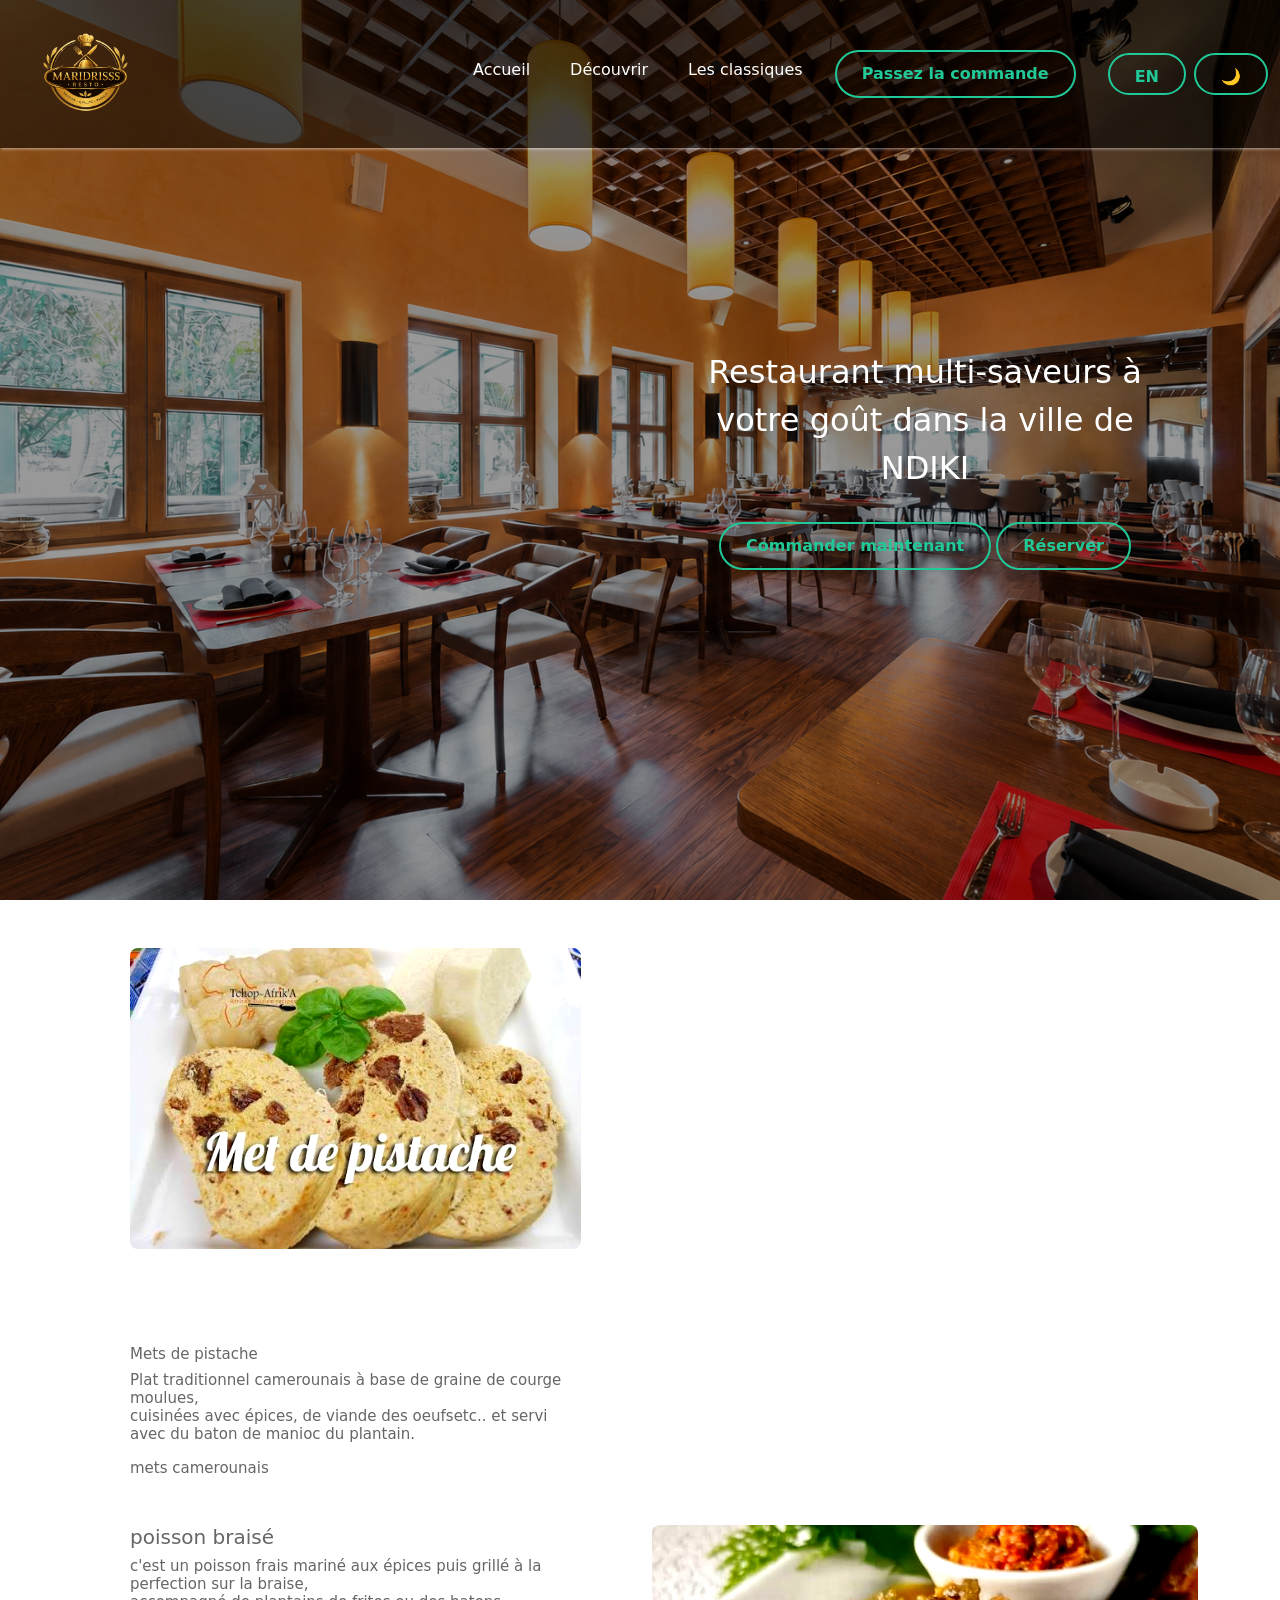
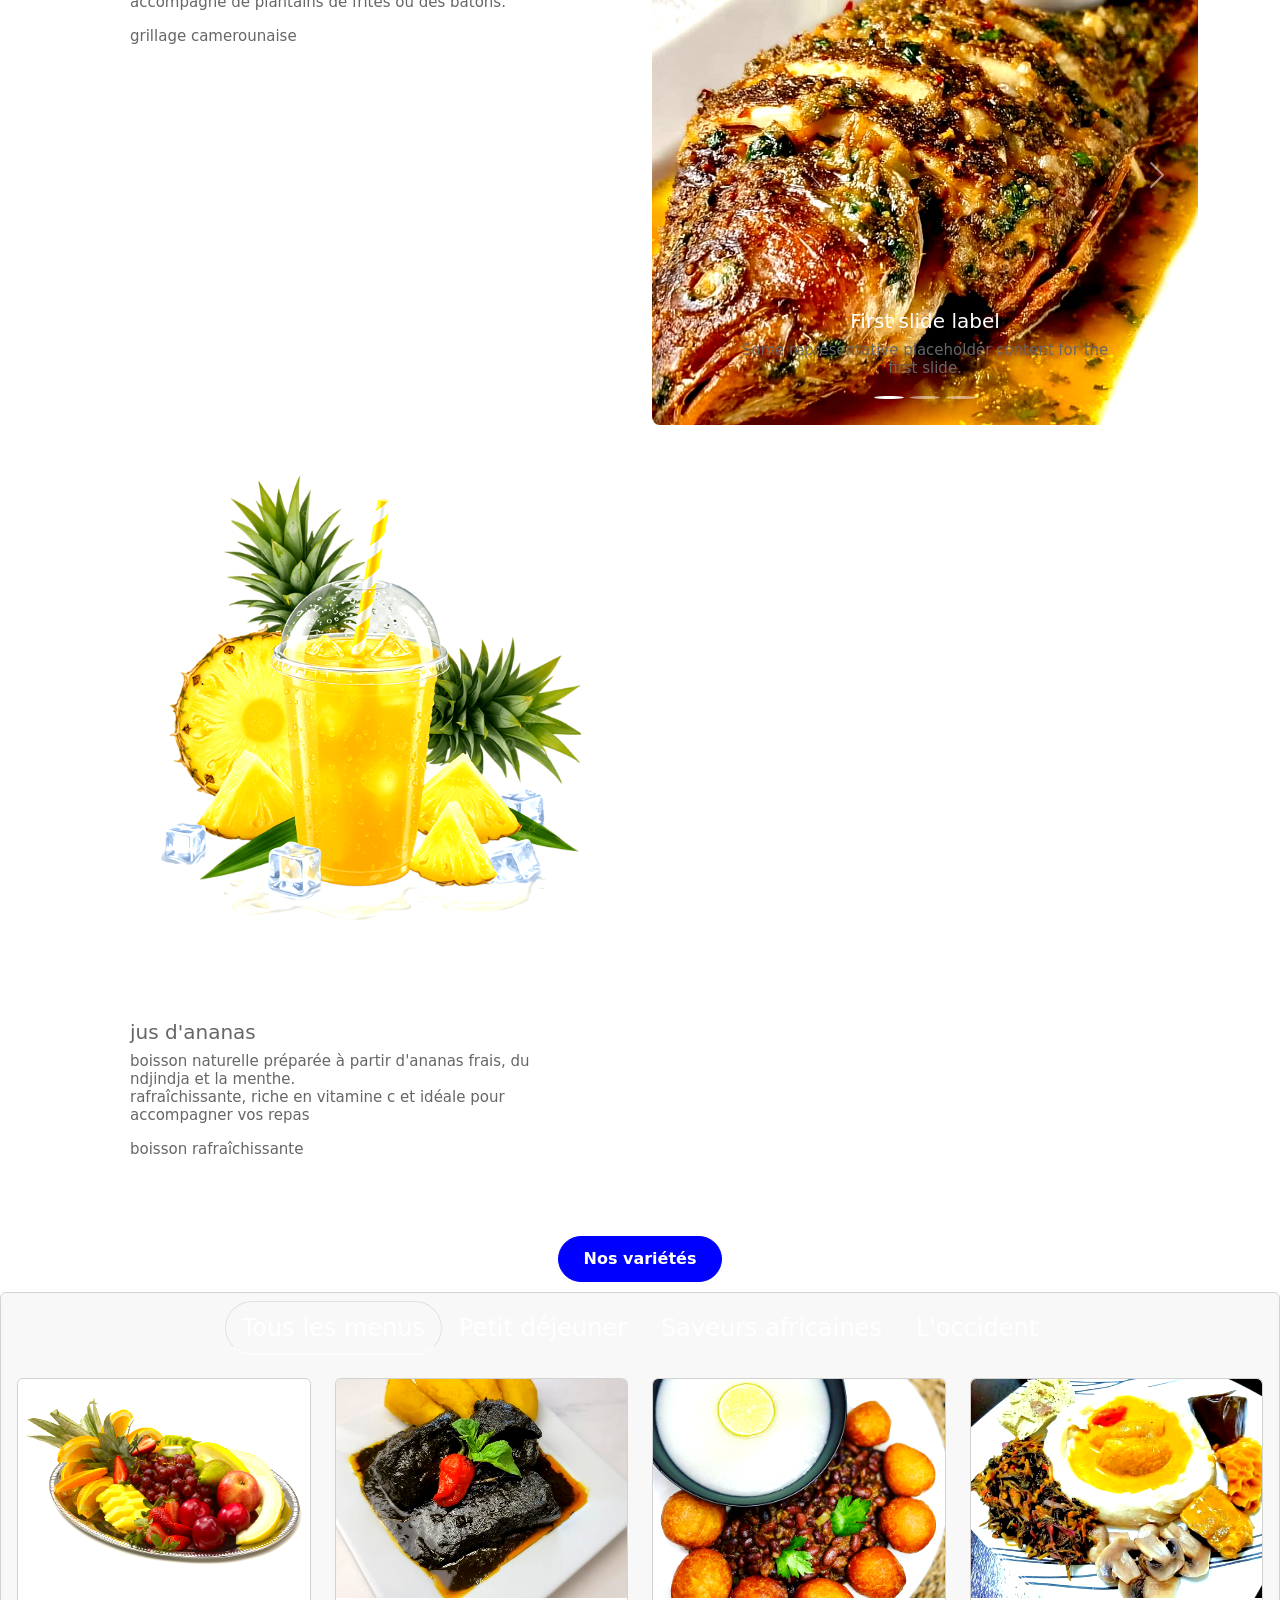
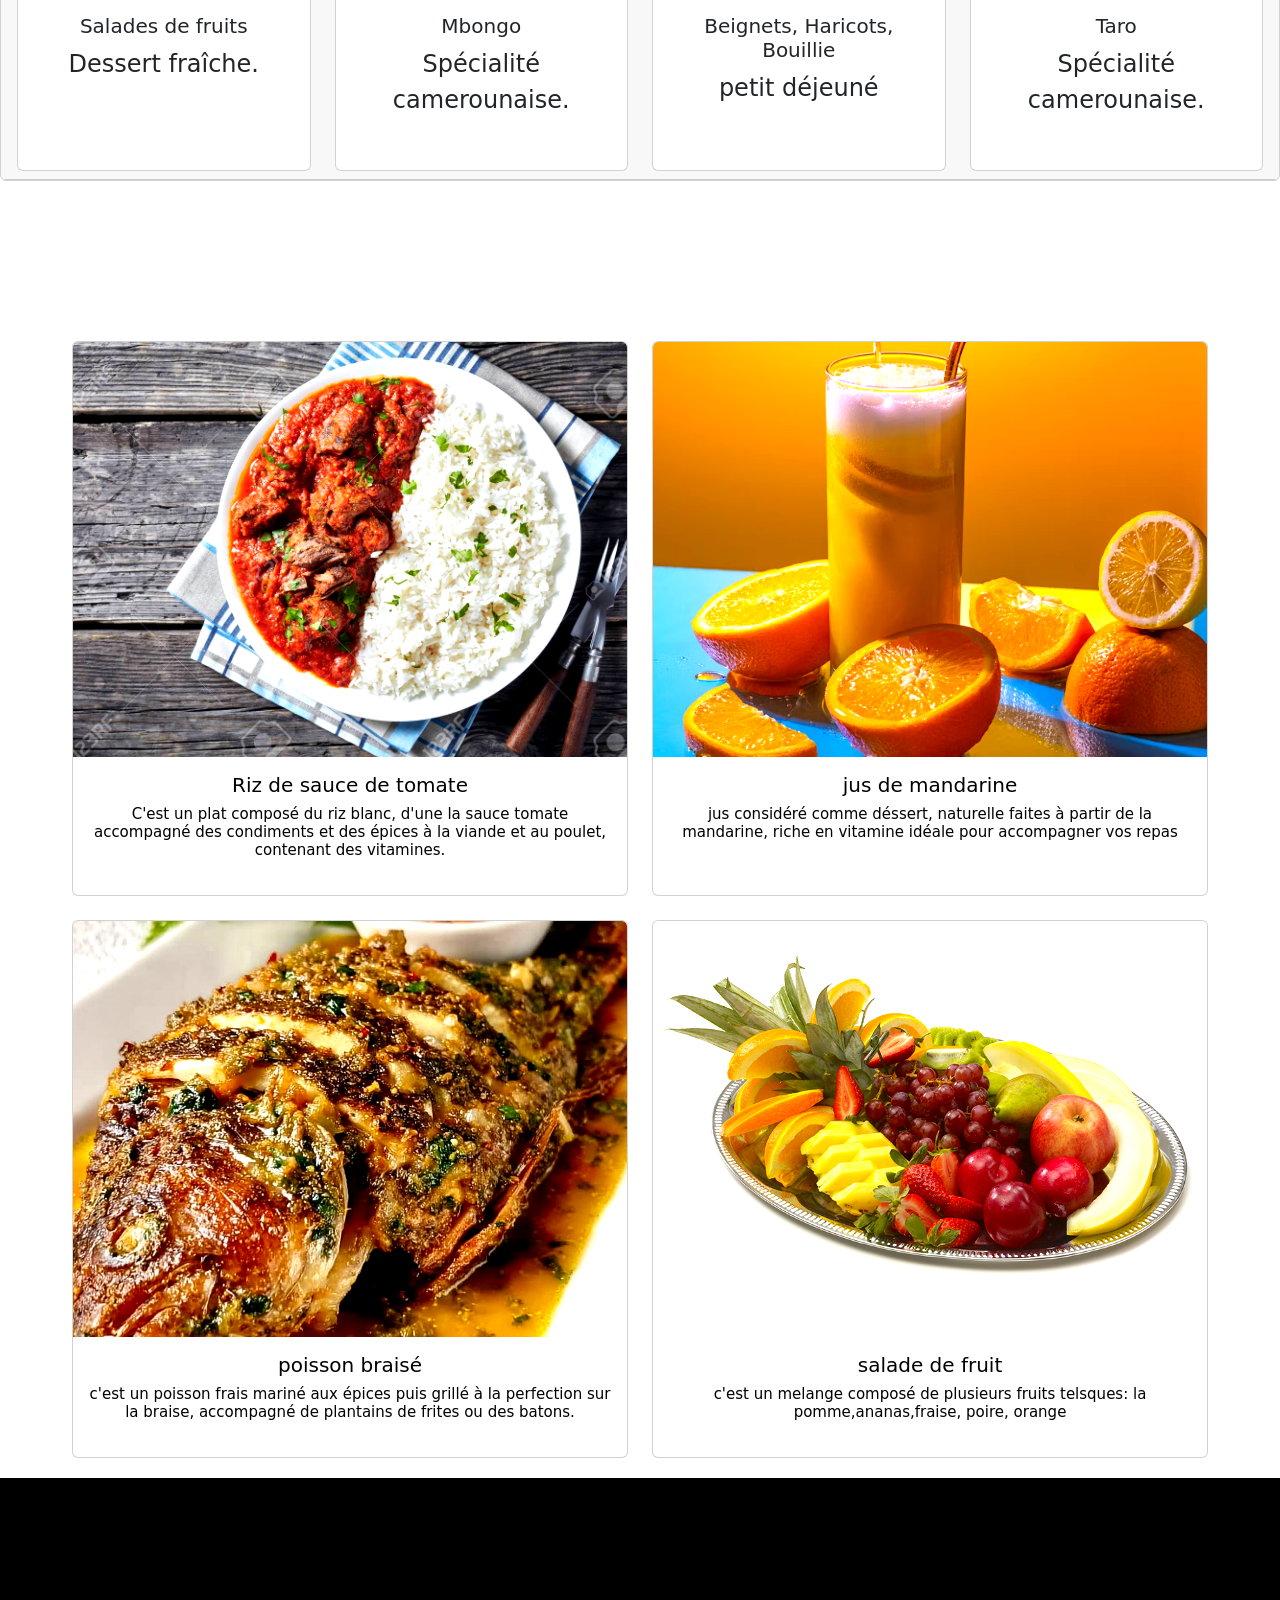
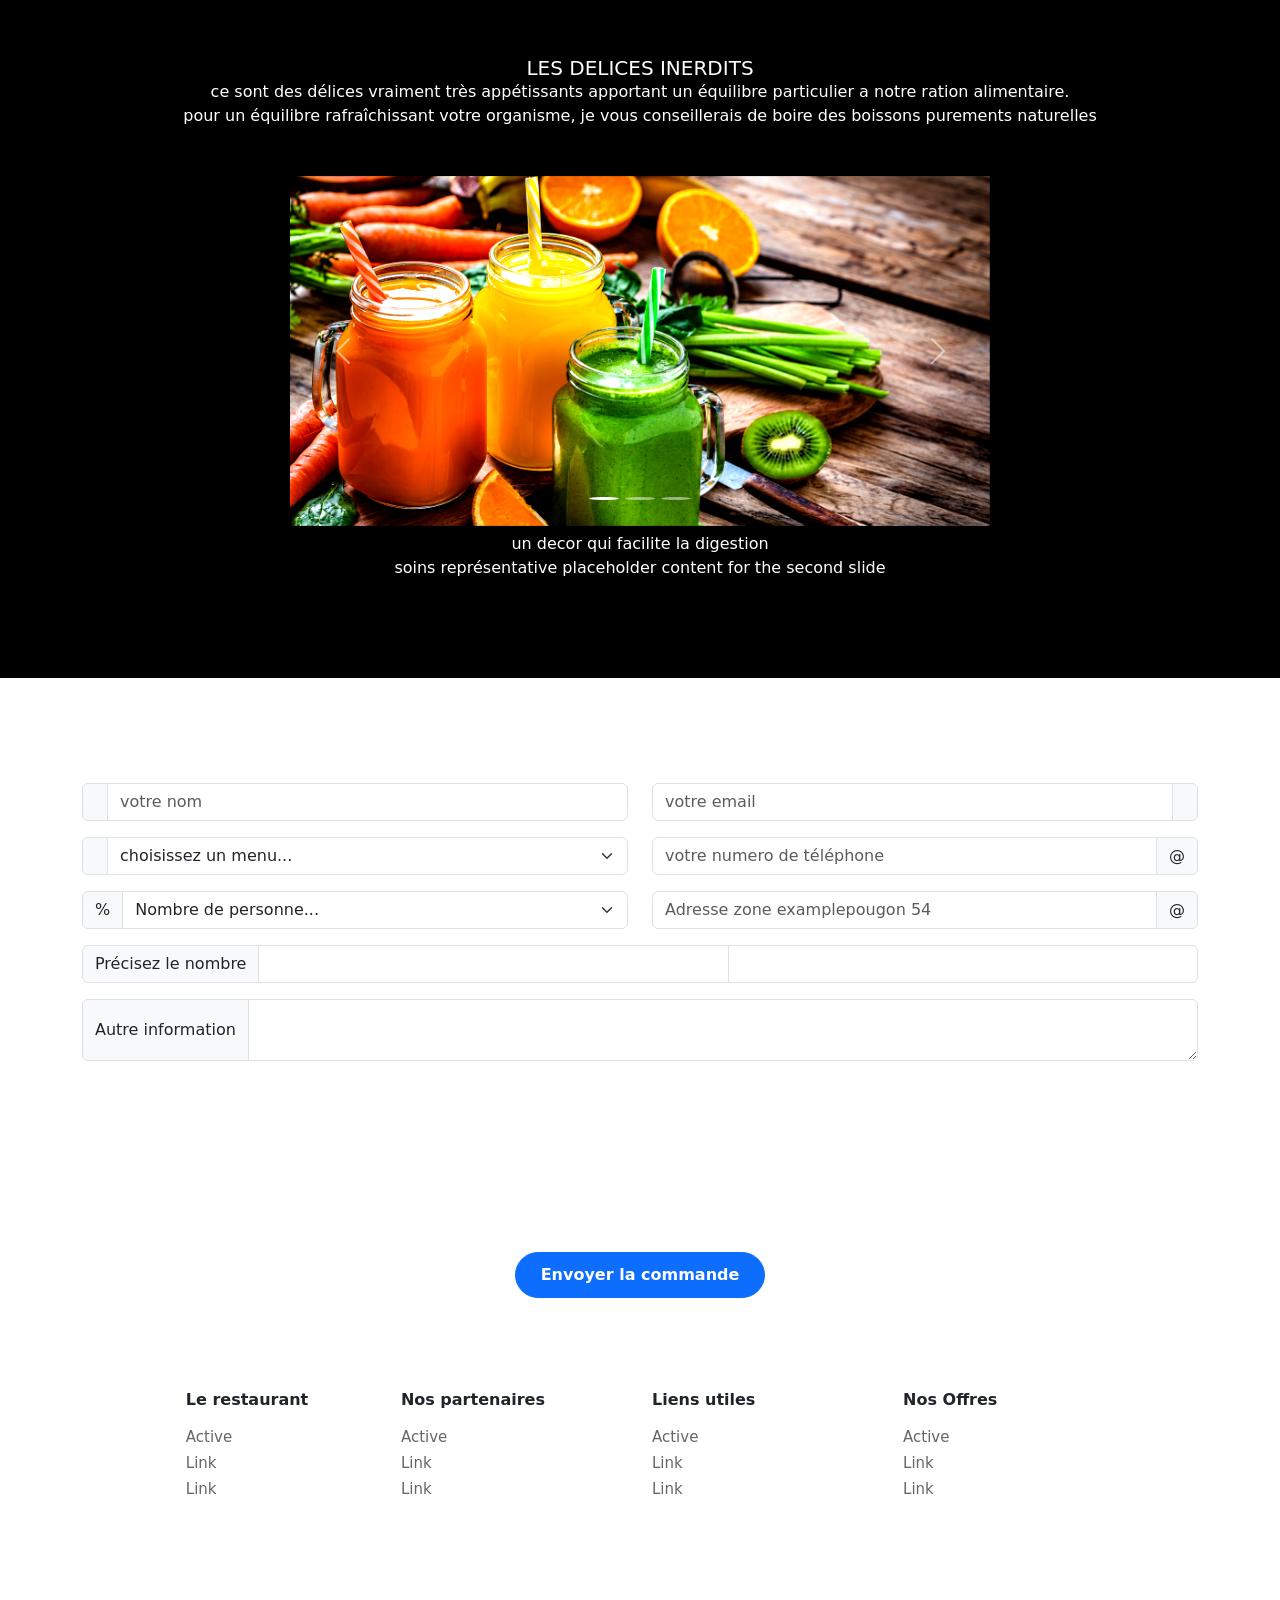
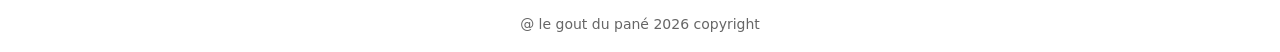
==== index.html @ d4025c49 "Rename rest2.html to index.html" ====
<!DOCTYPE html>
<html lang="en">
 <head>
  <meta charset="utf-8"/>
  <meta content="width=device-width, initial-scale=1.0" name="viewport"/>
  <title>
   restaurant 2
  </title>
  <link crossorigin="anonymous" href="https://cdn.jsdelivr.net/npm/bootstrap@5.3.8/dist/css/bootstrap.min.css" integrity="sha384-sRIl4kxILFvY47J16cr9ZwB07vP4J8+LH7qKQnuqkuIAvNWLzeN8tE5YBujZqJLB" rel="stylesheet"/>
  <script crossorigin="anonymous" integrity="sha384-FKyoEForCGlyvwx9Hj09JcYn3nv7wiPVlz7YYwJrWVcXK/BmnVDxM+D2scQbITxI" src="https://cdn.jsdelivr.net/npm/bootstrap@5.3.8/dist/js/bootstrap.bundle.min.js">
  </script>
  <link href="assets/css/rest3.css" rel="stylesheet"/>
 </head>
 <body>
  <header>
   <nav class="cc-navbar navbar navbar-expand-lg navbar-dark">
    <div class="container-fluid">
     <a class="navbar-brand d-flex align-items-center mx-4 py-3" href="#">
      <img alt="Logo" class="me-2" height="100" src="assets/image/Maridriss (1).png" width="100"/>
     </a>
     <button aria-controls="navbarSupportedContent" aria-expanded="false" aria-label="Toggle navigation" class="navbar-toggler" data-bs-target="#navbarSupportedContent" data-bs-toggle="collapse" type="button">
      <span class="navbar-toggler-icon">
      </span>
     </button>
     <div class="collapse navbar-collapse" id="navbarSupportedContent">
      <ul class="navbar-nav ms-auto mb-2 mb-lg-0">
       <li class="nav-item pe-4">
        <a aria-current="page" class="nav-link " href="#">
         Accueil
        </a>
       </li>
       <li class="nav-item pe-4">
        <a class="nav-link" href="rest4.html">
         Découvrir
        </a>
       </li>
       <li class="nav-item pe-4">
        <a class="nav-link" href="rest5.html">
         Les classiques
        </a>
       </li>
       <li class="nav-item pe-3">
        <a class="btn btn-outline-light btn-oder rounded-5" href="#">
         Passez la commande
        </a>
        <li class="nav-item d-flex align-items-center ms-lg-3">
         <button class="btn btn-theme rounded-pill me-2" id="lang-btn">
          EN
         </button>
         <button class="btn btn-theme rounded-pill" id="theme-btn">
          🌙
         </button>
        </li>
       </li>
      </ul>
     </div>
    </div>
   </nav>
  </header>
  <section class="banner pt-5">
   <div class="container">
    <div class="row">
     <div class="col-6">
     </div>
     <div class="col-md-6">
      <div class="else fs-2">
       Restaurant multi-saveurs à
       <br/>
       votre goût dans la ville de
       <br/>
       NDIKI
      </div>
      <div class="explorer">
       <button class="btn btn-outline-light btn-oder">
        Commander maintenant
       </button>
       <button class="btn btn-outline-light btn-oder">
        Réserver
       </button>
      </div>
     </div>
    </div>
   </div>
  </section>
  <section class="bg-blanc-jaune-clair">
   <section>
    <div class="container">
     <div class="row">
      <div class="base col-5 my-5 mx-5">
       <img src="assets/image/mets  de pistache.jfif">
       </img>
      </div>
      <div class="col-6">
       <div class="mx-5 my-5">
        <h6>
        Mets de pistache
        </h6>
        <h6 class="my-1">
         Plat traditionnel camerounais à base de graine de courge moulues, 
         <br/>
        cuisinées avec épices, de viande des oeufsetc.. et servi avec du baton de manioc du plantain.
        </h6>
        <h6 class="mt-3">
         mets camerounais
        </h6>
       </div>
      </div>
     </div>
    </div>
   </section>
   <section>
    <div class="container">
     <div class="row">
      <div class="col-6">
       <div class="mx-5">
        <h6 class="fs-5">
         poisson braisé 
        </h6>
        <h6 class="my-1">
        c'est un poisson frais mariné aux épices puis grillé à la perfection sur la braise,
         <br/>
        accompagné de plantains de frites ou des batons.
        </h6>
        <h6 class="mt-3">
        grillage camerounaise
        </h6>
       </div>
      </div>
      <div class="carousel bammer col-6">
       <div class="carousel slide" id="carouselExampleCaptions">
        <div class="carousel-indicators">
         <button aria-current="true" aria-label="Slide 1" class="active" data-bs-slide-to="0" data-bs-target="#carouselExampleCaptions" type="button">
         </button>
         <button aria-label="Slide 2" data-bs-slide-to="1" data-bs-target="#carouselExampleCaptions" type="button">
         </button>
         <button aria-label="Slide 3" data-bs-slide-to="2" data-bs-target="#carouselExampleCaptions" type="button">
         </button>
        </div>
        <div class="carousel-inner">
         <div class="carousel-item active">
          <img alt="..." class="d-block" src="assets/image/poisson-braisé.jpg"/>
          <div class="carousel-caption d-none d-md-block">
           <h5>
            First slide label
           </h5>
           <h6>
            Some representative placeholder content for the first slide.
           </h6>
          </div>
         </div>
         <div class="carousel-item">
          <img alt="..." class="d-block" src="assets/image/ginger-juice.jpg"/>
          <div class="carousel-caption d-none d-md-block">
           <h5>
            Second slide label
           </h5>
           <p>
            Some representative placeholder content for the second slide.
           </p>
          </div>
         </div>
         <div class="carousel-item">
          <img alt="..." class="d-block" src="assets/image/Ndole igname.jpg"/>
          <div class="carousel-caption d-none d-md-block">
           <h5>
            Third slide label
           </h5>
           <p>
            Some representative placeholder content for the third slide.
           </p>
          </div>
         </div>
        </div>
        <button class="carousel-control-prev" data-bs-slide="prev" data-bs-target="#carouselExampleCaptions" type="button">
         <span aria-hidden="true" class="carousel-control-prev-icon">
         </span>
         <span class="visually-hidden">
          Previous
         </span>
        </button>
        <button class="carousel-control-next" data-bs-slide="next" data-bs-target="#carouselExampleCaptions" type="button">
         <span aria-hidden="true" class="carousel-control-next-icon">
         </span>
         <span class="visually-hidden">
          Next
         </span>
        </button>
       </div>
      </div>
     </div>
    </div>
   </section>
   <section>
    <div class="container">
     <div class="row">
      <div class="base col-5 my-5 mx-5">
       <img src="assets/image/jus d'ananas.png"/>
      </div>
      <div class="col-6">
       <div class="mx-5 my-5">
        <h6 class="fs-5">
        jus d'ananas
        </h6>
        <h6 class="my-1">
         boisson naturelle préparée à partir d'ananas frais, du ndjindja et la menthe.
         <br/>
         rafraîchissante, riche en vitamine c et idéale pour accompagner vos repas
        </h6>
        <h6 class="mt-3">
         boisson rafraîchissante
        </h6>
       </div>
      </div>
     </div>
    </div>
   </section>
   <section class="section text-center text-light">
    <div>
     <h3 class="titre btn btn-primary">
      Nos variétés
     </h3>
    </div>
    <div class="card text-center text-light bg-transparent">
     <div class="card-header fs-4">
      <ul class="nav nav-tabs justify-content-center border-0" id="menuTab" role="tablist">
       <li class="nav-item" role="presentation">
        <button class="nav-link active bg-transparent text-white rounded-5" data-bs-target="#tous" data-bs-toggle="tab" id="tous-tab" role="tab" type="button">
         Tous les menus
        </button>
       </li>
       <li class="nav-item" role="presentation">
        <button class="nav-link bg-transparent text-white" data-bs-target="#petit" data-bs-toggle="tab" id="petit-tab" role="tab" type="button">
         Petit déjeuner
        </button>
       </li>
       <li class="nav-item" role="presentation">
        <button class="nav-link bg-transparent text-white" data-bs-target="#afrique" data-bs-toggle="tab" id="afrique-tab" role="tab" type="button">
         Saveurs africaines
        </button>
       </li>
       <li class="nav-item" role="presentation">
        <button class="nav-link bg-transparent text-white" data-bs-target="#occident" data-bs-toggle="tab" id="occident-tab" role="tab" type="button">
         L'occident
        </button>
       </li>
      </ul>
      <div class="tab-content mt-4">
       <!-- Tous les menus -->
       <div class="tab-pane fade show active" id="tous">
        <div class="row g-4">
         <div class="col-md-6 col-lg-3">
          <div class="card">
           <img class="card-img-top" src="assets/image/salade-de-fruit.jpg"/>
           <div class="card-body">
            <h5  class="text-dark">
             Salades de fruits
            </h5>
            <p  class="text-dark">
             Dessert fraîche.
            </p>
           </div>
          </div>
         </div>
         <div class="col-md-6 col-lg-3">
          <div class="card">
           <img class="card-img-top" src="assets/image/mbogo.jpg"/>
           <div class="card-body">
            <h5  class="text-dark">
             Mbongo
            </h5>
            <p  class="text-dark">
             Spécialité camerounaise.
            </p>
           </div>
          </div>
         </div>
         <div class="col-md-6 col-lg-3">
          <div class="card">
           <img class="card-img-top" src="assets/image/beignets haricots bouillie.jpg"/>
           <div class="card-body">
            <h5  class="text-dark">
             Beignets, Haricots, Bouillie
            </h5>
            <p  class="text-dark">
             petit déjeuné
            </p>
           </div>
          </div>
         </div>
         <div class="col-md-6 col-lg-3">
          <div class="card">
           <img class="card-img-top" src="assets/image/taro.jpeg"/>
           <div class="card-body">
            <h5  class="text-dark">
             Taro
            </h5>
            <p  class="text-dark">
             Spécialité camerounaise.
            </p>
           </div>
          </div>
         </div>
        </div>
       </div>
       <!-- Petit déjeuné -->
       <div class="tab-pane fade" id="petit">
        <div class="row g-4">
         <div class="col-md-4">
          <div class="card">
           <img src="assets/image/beignets haricots bouillie.jpg"/>
           <div class="card-body">
            <h5 class="text-dark">
             Petit déjeuné
            </h5>
            <p class="text-dark">
             Beignet, Haricôts, Bouillie
            </p>
           </div>
          </div>
         </div>
        </div>
       </div>
       <!-- Saveurs africaines -->
       <div class="tab-pane fade" id="afrique">
        <div class="row g-4">
         <div class="col-md-4">
          <div class="card">
           <img src="assets/image/taro.jpeg"/>
           <div class="card-body">
            <h5  class="text-dark">
             Taro
            </h5>
           </div>
          </div>
         </div>
         <div class="col-md-4">
          <div class="card">
           <img src="assets/image/mbogo.jpg"/>
           <div class="card-body">
            <h5  class="text-dark">
             Mbongo de porc
            </h5>
           </div>
          </div>
         </div>
        </div>
       </div>
       <!-- Occident -->
       <div class="tab-pane fade" id="occident">
        <div class="row g-4">
         <div class="col-md-4">
          <div class="card">
           <img src="assets/image/salade-de-fruit.jpg"/>
           <div class="card-body">
            <h5  class="text-dark">
             Salade de fruits
            </h5>
           </div>
          </div>
         </div>
        </div>
       </div>
      </div>
     </div>
    </div>
    <div class="card-body">
     <h5 class="card-title">
      Special title treatment
     </h5>
     <p class="card-text text-white">
      With supporting text below as a natural lead-in to additional content.
     </p>
    </div>
    <main>
     <div class="div row row-cols-1 row-cols-md-2 g-4 f mt-5">
      <div class="col">
       <div class="card">
        <img alt="..." class="card-img-top" src="assets/image/riz  sauce tomate.jpg">
         <div class="card-body">
          <h5 class="card-title text-black">
           Riz de sauce de tomate 
          </h5>
          <h6 class="card-text">
           C'est un plat composé du riz blanc, d'une la sauce tomate accompagné des condiments et des épices à la viande et au poulet, contenant des vitamines.
          </h6>
         </div>
        </img>
       </div>
      </div>
      <div class="col">
       <div class="card">
        <img alt="..." class="card-img-top" src="assets/image/jus de mandarine.avif">
         <div class="card-body">
          <h5 class="card-title text-black">
        jus de mandarine
          </h5>
          <h6 class="card-text">
           jus considéré comme déssert, naturelle faites à partir de la mandarine, riche en vitamine idéale pour accompagner vos repas
          </h6>
         </div>
        </img>
       </div>
      </div>
      <div class="col d-sm-none d-md-block">
       <div class="card">
        <img alt="..." class="card-img-top" src="assets/image/poisson-braisé.jpg">
         <div class="card-body">
          <h5 class="card-title text-black">
           poisson braisé
          </h5>
          <h6 class="card-text">
           c'est un poisson frais mariné aux épices puis grillé à la perfection sur la braise, accompagné de plantains de frites ou des batons.
          </h6>
         </div>
        </img>
       </div>
      </div>
      <div class="col d-sm-none d-md-block">
       <div class="card">
        <img alt="..." class="card-img-top" src="assets/image/salade-de-fruit.jpg">
         <div class="card-body">
          <h5 class="card-title text-black">
         salade de fruit
          </h5>
          <h6 class="card-text">
           c'est un melange composé de plusieurs fruits telsques: la pomme,ananas,fraise, poire, orange
          </h6>
         </div>
        </img>
       </div>
      </div>
     </div>
    </main>
    <section class="bammen mb-0">
     <div class="card-body text-center py-5">
      <h5 class="card-title">
       LES DELICES INERDITS
      </h5>
      <p class="card-text text-white">
       ce sont des délices vraiment très appétissants apportant un équilibre particulier a notre ration alimentaire.
       <br/>
       pour un équilibre rafraîchissant votre organisme, je vous conseillerais de boire des boissons purements naturelles
      </p>
     </div>
     <div class="carousel slide" id="carouselExampleIndicators">
      <div class="carousel-indicators">
       <button aria-current="true" aria-label="Slide 1" class="active" data-bs-slide-to="0" data-bs-target="#carouselExampleIndicators" type="button">
       </button>
       <button aria-label="Slide 2" data-bs-slide-to="1" data-bs-target="#carouselExampleIndicators" type="button">
       </button>
       <button aria-label="Slide 3" data-bs-slide-to="2" data-bs-target="#carouselExampleIndicators" type="button">
       </button>
      </div>
      <div class="idr carousel-inner">
       <div class="carousel-item active">
        <img alt="..." class="d-block" src="assets/image/coktail de jus de fruits.jpg">
        </img>
       </div>
       <div class="carousel-item">
        <img alt="..." class="d-block" src="assets/image/poisson-braisé.jpg">
        </img>
       </div>
       <div class="carousel-item">
        <img alt="..." class="d-block" src="assets/image/mbogo.jpg"/>
       </div>
      </div>
      <button class="carousel-control-prev" data-bs-slide="prev" data-bs-target="#carouselExampleIndicators" type="button">
       <span aria-hidden="true" class="carousel-control-prev-icon">
       </span>
       <span class="visually-hidden">
        Previous
       </span>
      </button>
      <button class="carousel-control-next" data-bs-slide="next" data-bs-target="#carouselExampleIndicators" type="button">
       <span aria-hidden="true" class="carousel-control-next-icon">
       </span>
       <span class="visually-hidden">
        Next
       </span>
      </button>
      <p class="oder">
       un decor qui facilite la digestion
       <br/>
       soins représentative placeholder content for the second slide
      </p>
     </div>
    </section>
   </section>
   <form class="order-one">
    <main class="oner-one mt-0">
     <div class="container text-center">
      <div class="row align-items-start py-5">
       <h3 class="text-white mb-4">
        Passez la commande
       </h3>
       <div class="col-6">
        <div class="input-group mb-3">
         <span class="input-group-text" id="basic-addon1">
         </span>
         <input aria-describedby="basic-addon1" aria-label="votre nom" class="form-control" placeholder="votre nom" type="text"/>
        </div>
        <div class="input-group mb-3">
         <label class="input-group-text" for="inputGroupSelect01">
         </label>
         <select class="form-select" id="inputGroupSelect01">
          <option selected="">
           choisissez un menu...
          </option>
          <option value="1">
           One
          </option>
          <option value="2">
           Two
          </option>
          <option value="3">
           Three
          </option>
         </select>
        </div>
        <div class="input-group mb-3">
         <label class="input-group-text" for="inputGroupSelect01">
          %
         </label>
         <select class="form-select" id="inputGroupSelect01">
          <option selected="">
           Nombre de personne...
          </option>
          <option value="1">
           One
          </option>
          <option value="2">
           Two
          </option>
          <option value="3">
           Three
          </option>
         </select>
        </div>
       </div>
       <div class="col-6">
        <div class="input-group mb-3">
         <input aria-describedby="basic-addon2" aria-label="Votre email" class="form-control" placeholder="votre email" type="text"/>
         <span class="input-group-text" id="basic-addon2">
         </span>
        </div>
        <div class="input-group mb-3">
         <input aria-describedby="basic-addon2" aria-label="Numero de teléphone" class="form-control" placeholder="votre numero de téléphone" type="text"/>
         <span class="input-group-text" id="basic-addon2">
          @
         </span>
        </div>
        <div class="input-group mb-3">
         <input aria-describedby="basic-addon2" aria-label="Adresse zone examplepougon 54" class="form-control" placeholder="Adresse zone examplepougon 54" type="text"/>
         <span class="input-group-text" id="basic-addon2">
          @
         </span>
        </div>
       </div>
       <div class="input-group">
        <span class="input-group-text">
         Précisez le nombre
        </span>
        <input aria-label="First name" class="form-control" type="text"/>
        <input aria-label="Last name" class="form-control" type="text"/>
       </div>
       <div class="input-group mt-3">
        <span class="input-group-text">
         Autre information
        </span>
        <textarea aria-label="With textarea" class="form-control"></textarea>
       </div>
      </div>
     </div>
    </main>
   </form>
   <footer>
    <div class="container">
     <div class="rom row align-items-start">
      <div class="col-3 ps-5 fs-6 text-dark fw-bold">
       Le restaurant
       <h6 class="mt-3">
        Active
       </h6>
       <h6>
        Link
       </h6>
       <h6>
        Link
       </h6>
      </div>
      <div class="col-3 fs-6 text-dark fw-bold">
       Nos partenaires
       <h6 class="mt-3">
        Active
       </h6>
       <h6>
        Link
       </h6>
       <h6>
        Link
       </h6>
      </div>
      <div class="col-3 fs-6 text-dark fw-bold">
       Liens utiles
       <h6 class="mt-3">
        Active
       </h6>
       <h6>
        Link
       </h6>
       <h6>
        Link
       </h6>
      </div>
      <div class="col-3 pe-5 fs-6 text-dark fw-bold">
       Nos Offres
       <h6 class="mt-3">
        Active
       </h6>
       <h6>
        Link
       </h6>
       <h6>
        Link
       </h6>
      </div>
     </div>
    </div>
   </footer>
   <h4 class="copyright">
    @ le gout du pané 2026 copyright
   </h4>
  </section>
  <script src="assets/js/rest.js">
  </script>
 </body>
</html>
---- assets/css/rest3.css ----
.cc-navbar{
    background-color: rgba(0, 0, 0, 0.55);
    box-shadow: 1px 1px 3px rgba(255, 255, 255, 0.54);
    position: fixed;
    width: 100%;
    z-index: 1000;
}

.btn-oder{
    border: 2px solid var(--bs-teal);
    color: var(--bs-teal);
    background: transparent;
    transition: all 0.4s ease;
}

.btn-oder:hover{
    background-color: var(--bs-teal);
    color: white;
}
.card img,
.card-img-top,
.carousel-item img,
.base img,
.bammer img,
.idr img{
    width: 100%;
    object-fit: cover;
    object-position: center;
}
.nav-link{
    color: white;
}

.card-img-top{
    aspect-ratio: 4/3;
    height: auto;
}
.nav-link:hover{
  border-bottom: 1px solid  var(--bs-teal) ;  
  width: 100%;
  color:var(--bs-teal)  ;
}
.carousel-item img{
    aspect-ratio: 16/9;
    height: auto;
}
.base img,
.bammer img{
    border-radius: 8px;
}
.banner{
    background:
        linear-gradient(rgba(0, 0, 0, 0.4), rgba(0, 0, 0, 0.4)),
        url('../image/interieur\ restaurant.jpeg');
    min-height: 100vh;
    background-repeat: no-repeat;
    background-attachment: fixed;
    background-size: cover;
    background-position: center;
}
.explorer{
    text-align: center;
}

.explorer button{
    color: var(--bs-teal);
    border-color: var(--bs-teal);
    background-color: transparent;
    margin-top: 30px;
}

.explorer button:hover{
    color: white;
    background-color: var(--bs-teal);
}

.else{
    color: white;
    text-align: center;
    padding-top: 300px;
}
h6{
    font-size: 15px;
    color: rgb(102, 102, 102);
}
.bammer img{
    width: 100%;
    height: 400px;
    object-fit: cover;
}

.bamme p{
    margin-left: 0;
    position: static;
    margin-top: 20px;
}

.bammer img{
    width: 100%;
    max-width: 550px;
    height: auto;
    object-fit: cover;
}
.carousel-item img{
    width: 100%;
    height: 500px;
    object-fit: cover;
    object-position: center;
}
.base img{
    width: 100%;
    max-width: 550px;
    height: auto;
    object-fit: cover;
}

.section{
     background:
        linear-gradient(rgba(0, 0, 0, 0.4), rgba(0, 0, 0, 0.4)),
        url('../image/interieur\ restau\(3\).jpg');
    min-height: 200vh;
    background-repeat: no-repeat;
    background-size: cover;
    background-position: center;
    background-attachment: fixed; 
}
.oder{
    margin-top: 30px;
    text-align: center;
    position: static;
}
.oder{
    position: absolute;
    bottom: -70px;
    left: 50%;
    transform: translateX(-50%);
    width: 100%;
    text-align: center;
}

.div{
    width: 100%;
    max-width: 1200px;
    margin: auto;
    padding: 20px;
}

.bammen{
    min-height: 800px;
    background: black;
    position: relative;
    background-size: cover;
    background-repeat: no-repeat;
    padding: 20px;
    padding-bottom: 100px;
}
.bammen{
    padding-top: 130px;
}
.idr img{
    width: 100%;
    max-width: 950px;
    height: auto;
    display: block;
    margin: auto;
    object-fit: cover;
}

.oner-one{
    position: relative;
    margin-top: 100px;
     background:
        linear-gradient(rgba(0, 0, 0, 0.4), rgba(0, 0, 0, 0.4)),
        url('../image/interieur\ du\ restau.jpg');
    min-height: 550px;
    width: 100%;
    background-repeat: no-repeat;
    background-size: cover;
    background-position: center;
     background-attachment: fixed;
}
.rom{
    width: 90%;
    max-width: 1200px;
    margin: 50px auto;
    height: auto;
}
.copyright {
    text-align: center;
    width: 100%;
    font-size: 14px;
     color: rgb(102, 102, 102);
}
.copyright{
    background:white;
    margin:0;
    padding:20px 0;
}
footer{
    background: white;
    width:100%;
    padding:40px 0;
}
.card{
    width: 100%;
    margin-bottom: 20px;
    padding: 0;
    overflow: hidden;
    height: 100%;
}
.card-img-top,
.card img{
    width: 100%;
    height: auto;
    object-fit: cover;
    object-position: center;
    display: block;
    image-rendering: auto;
    max-width: 100%;
}
.card img{
    width: 100%;
    height: auto;
    object-fit: cover;
    display: block;
}
.card,
.card img,
.card-img-top,
.carousel-item img,
.base img,
.bammer img,
.idr img{
    backface-visibility: hidden;
    transform: translateZ(0);
}
.card img,
.card-img-top,
.carousel-item img,
.base img,
.bammer img,
.idr img{
    filter: brightness(1.08) contrast(1.12) saturate(1.1);
}
.titre{
    color: white;
    background-color: blue;
    border: 1px solid blue;
    display: inline-block;
    padding: 8px 20px;
    width: auto;
    margin: 0 auto;
    margin-top: 30px;
    margin-bottom: 10px;
}
#carouselExampleIndicators {
    min-height: 700px;
}

#carouselExampleIndicators .carousel-inner {
    height: 500px;
}

#carouselExampleIndicators .carousel-item {
    height: 500px;
}

#carouselExampleIndicators .carousel-item img {
    width: 100%;
    height: 100%;
    object-fit: cover;
}

.idr {
    height: 500px;
}

.idr img {
    height: 500px;
    object-fit: cover;
}
.card-body{
    color: white;
}

p{
    color: white;
}
.navbar-brand img{
    object-fit: contain;
}
@media screen and (max-width: 992px){

    .else{
        padding-top: 220px;
    }

    .card img{
        height: 300px;
    }

    .oner-one{
        min-height: 400px;
    }
}

@media screen and (max-width: 768px){

    .banner{
        background-attachment: fixed;
    }

    .else{
        padding-top: 180px;
    }

    .bammen{
        min-height: auto;
        margin-top: 80px;
    }

    .oner-one{
        min-height: 300px;
    }

    .card img{
        height: 250px;
    }

    h1{
        font-size: 2rem;
    }

    h2{
        font-size: 1.7rem;
    }

    h3{
        font-size: 1.4rem;
    }

    p{
        font-size: 1rem;
    }
}

@media screen and (max-width: 576px){

    .else{
        padding-top: 150px;
    }

    .card img{
        height: 200px;
    }

    h1{
        font-size: 1.7rem;
    }

    h2{
        font-size: 1.5rem;
    }

    h3{
        font-size: 1.2rem;
    }
    p{
        font-size: 0.95rem;
    }
    .btn-oder,
    .explorer button{
        width: 100%;
    }
    @media(max-width:992px){

    .navbar-nav{
        text-align:center;
    }

    #lang-btn,
    #theme-btn{
        width:100%;
        margin-top:10px;
    }

}
}
.card-text{
    color: black;
}
/* Personnalisation du bouton Bootstrap */
.btn-theme{
    border:2px solid white;
    color:white;
    background:transparent;
    transition:.4s;
}

.btn-theme:hover{
    background:white;
    color:black;
}
/* ========================= */
/*         THÈME SOMBRE      */
/* ========================= */

body.dark-mode{
    background-color: #121212;
    color: white;
}

body.dark-mode .cc-navbar{
    background-color: rgba(0,0,0,0.95);
}

body.dark-mode .card{
    background-color: #1f1f1f;
}

body.dark-mode .card-title,
body.dark-mode .card-text,
body.dark-mode p,
body.dark-mode h1,
body.dark-mode h2,
body.dark-mode h3,
body.dark-mode h4,
body.dark-mode h5,
body.dark-mode h6{
    color: white;
}

body.dark-mode footer{
    background-color: #111;
}

body.dark-mode .copyright{
    color: white;
}
/* Réduction du dernier carrousel */
#carouselExampleIndicators{
    max-width: 700px;
    margin: auto;
    min-height: auto;
}

#carouselExampleIndicators .carousel-inner,
#carouselExampleIndicators .carousel-item,
#carouselExampleIndicators .idr,
#carouselExampleIndicators .idr img{
    height: 350px;
}

#carouselExampleIndicators .idr img{
    object-fit: cover;
}
#lang-btn,
#theme-btn{
    min-width: 60px;
    height: 42px;
}
/* Style commun à tous les boutons */
.btn,
button{
    border-radius: 50px;
    padding: 10px 25px;
    font-weight: 600;
    transition: all 0.4s ease;
}

/* Boutons personnalisés */
.btn-oder,
.btn-theme{
    border: 2px solid var(--bs-teal);
    color: var(--bs-teal);
    background: transparent;
}

/* Effet au survol */
.btn-oder:hover,
.btn-theme:hover,
.explorer button:hover{
    background-color: var(--bs-teal);
    color: white;
}
.div{
    max-width: 1200px;
    margin: 0 auto;
}
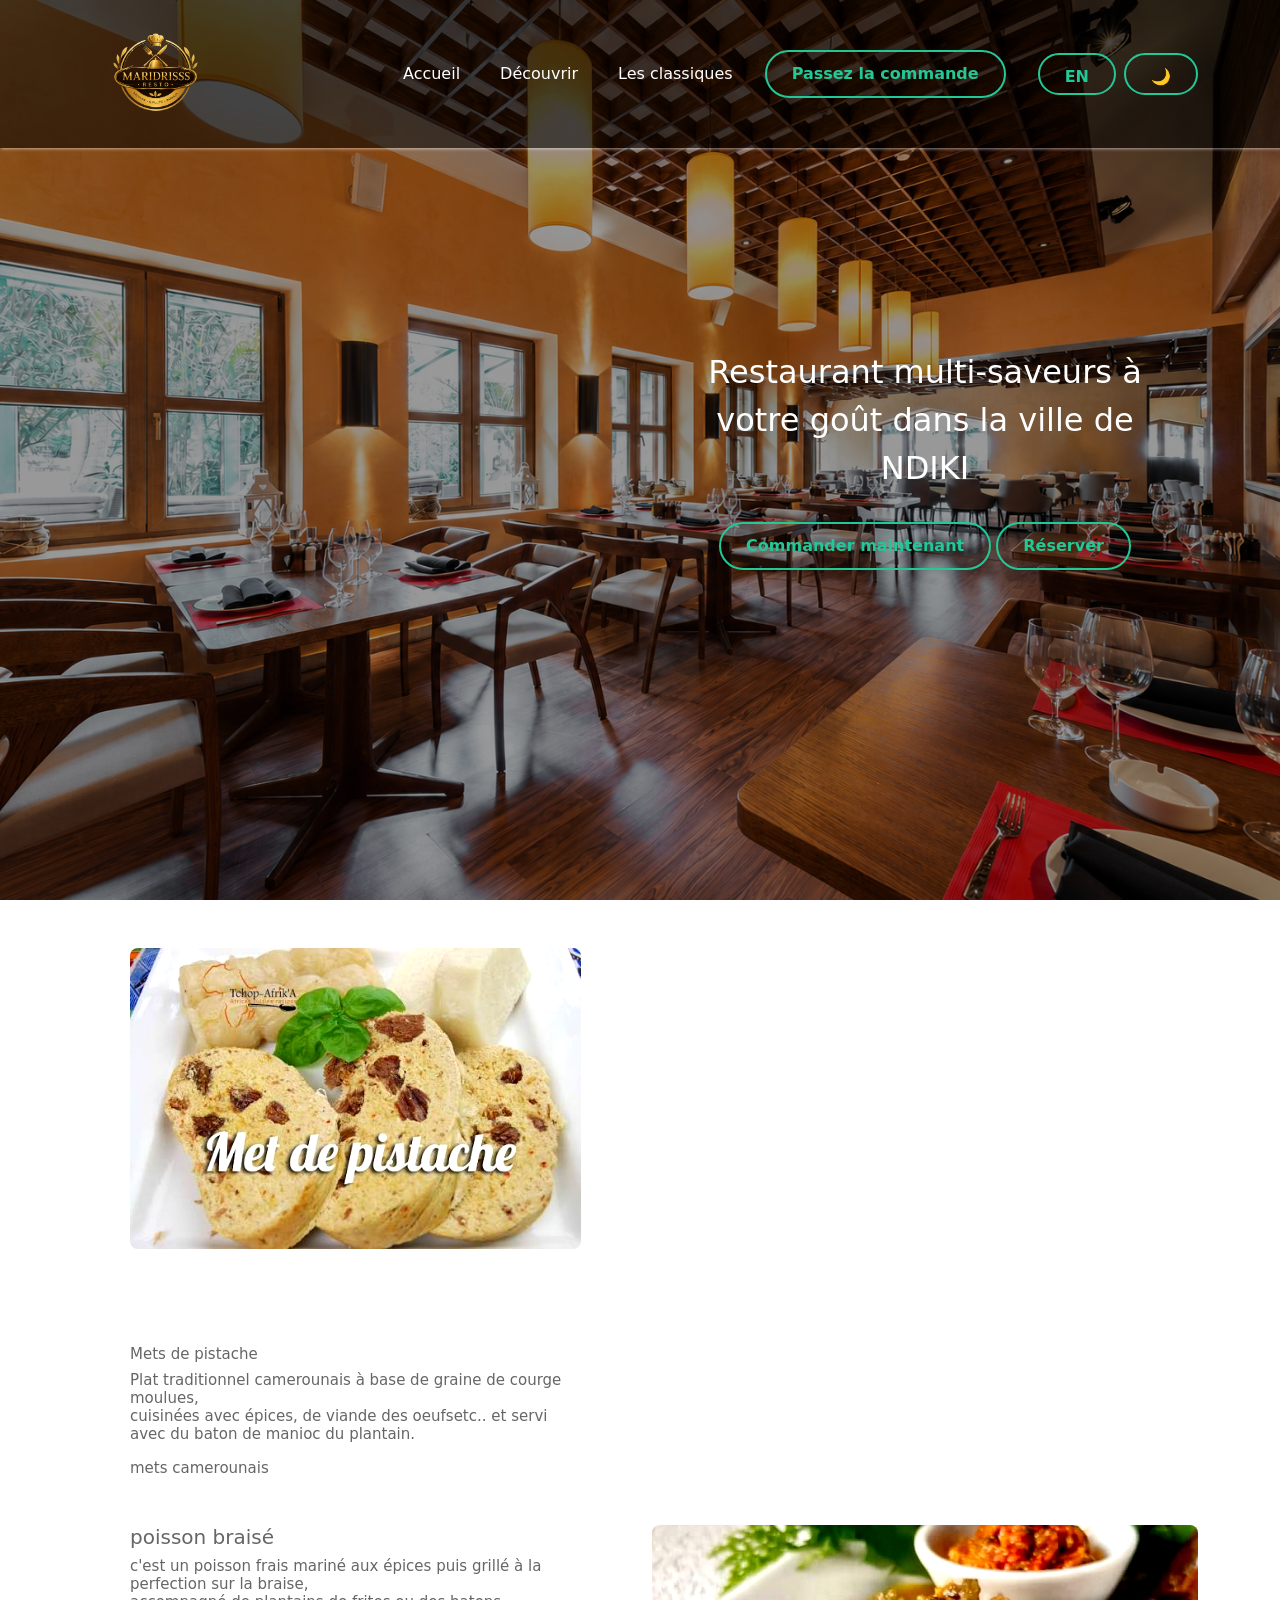
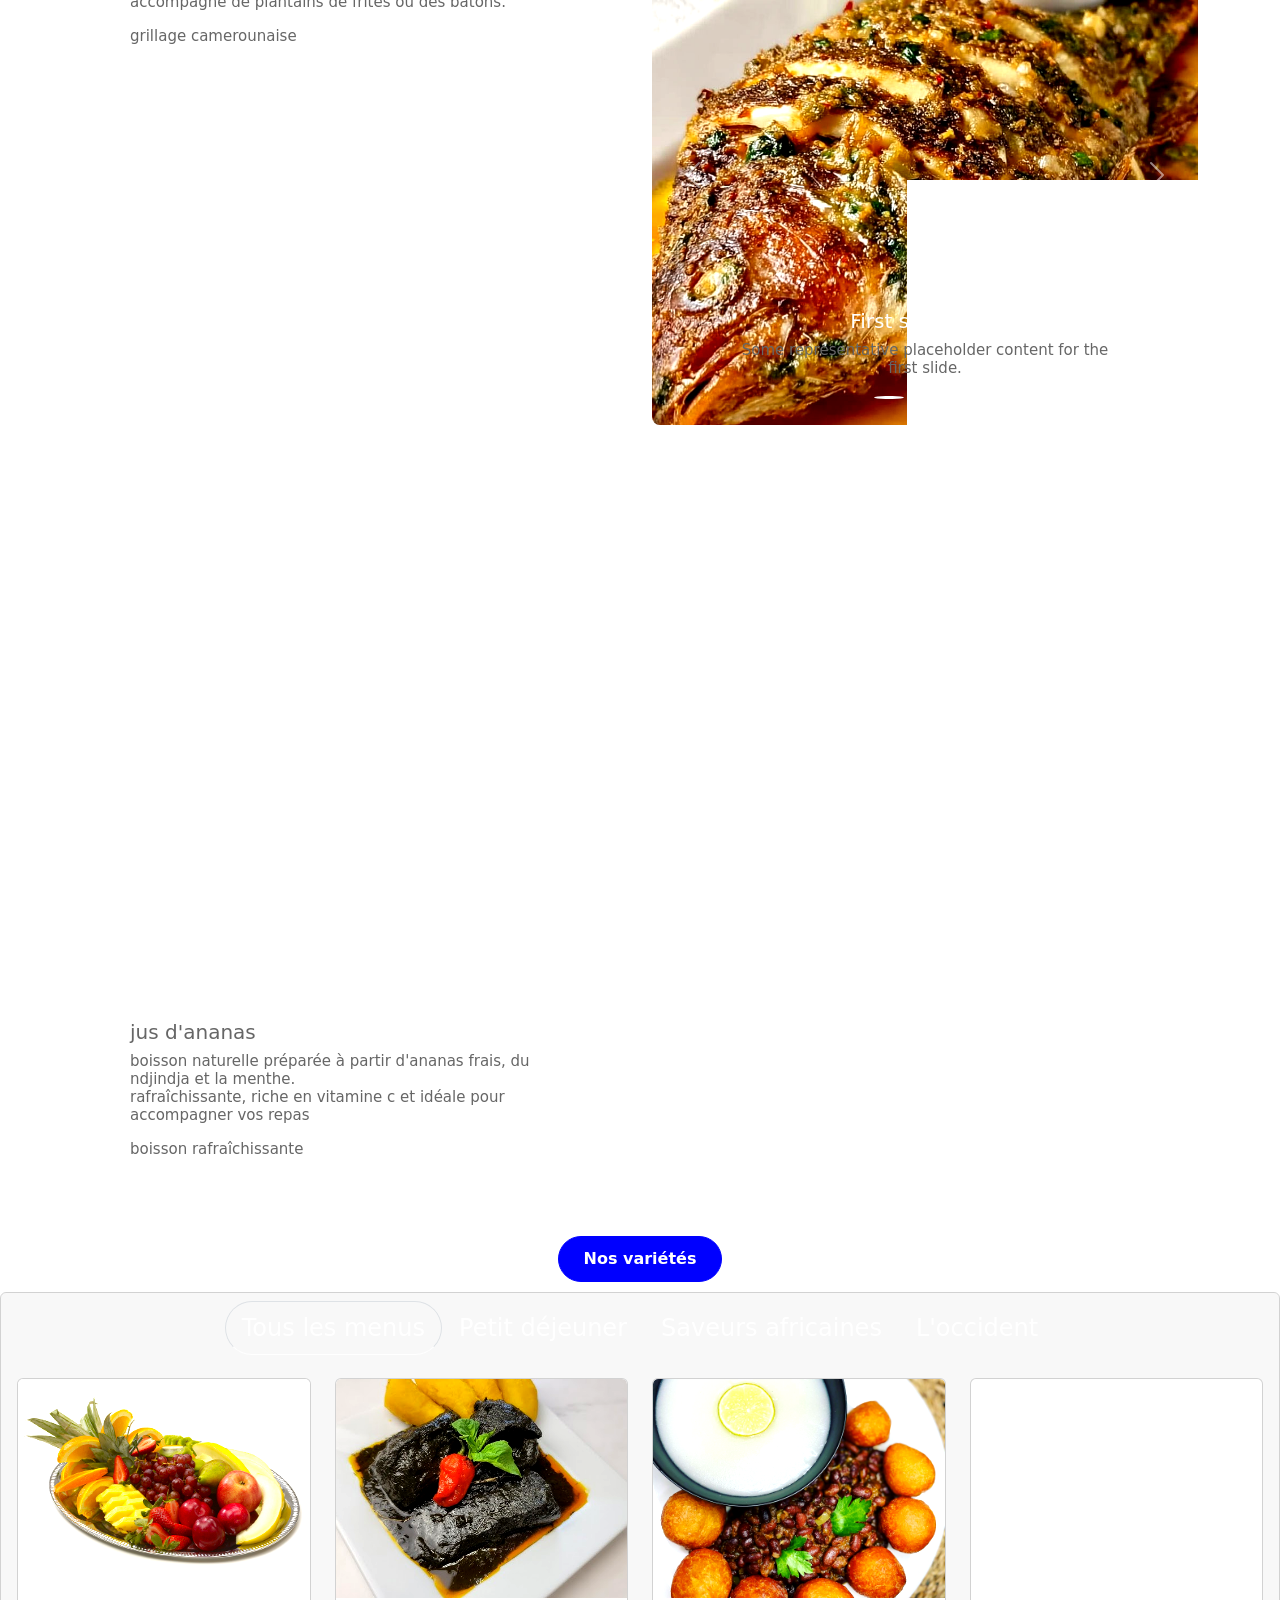
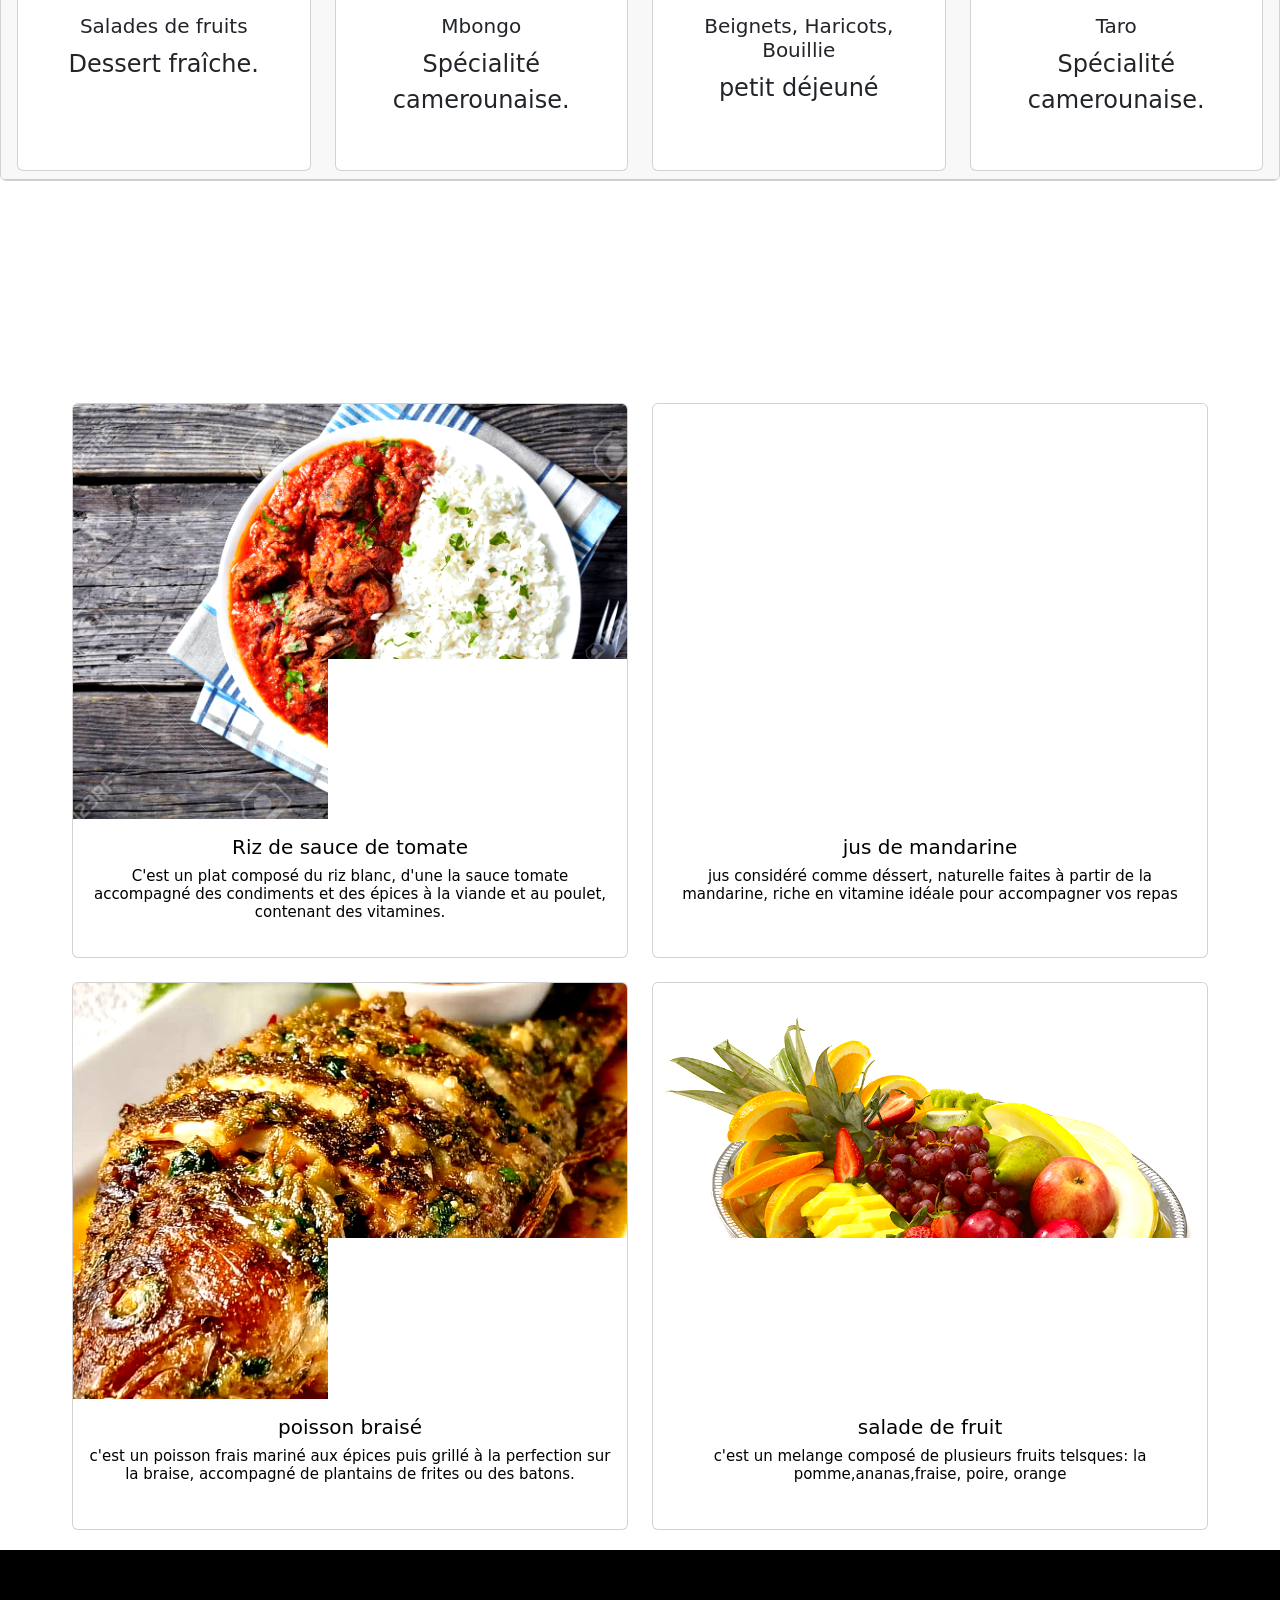
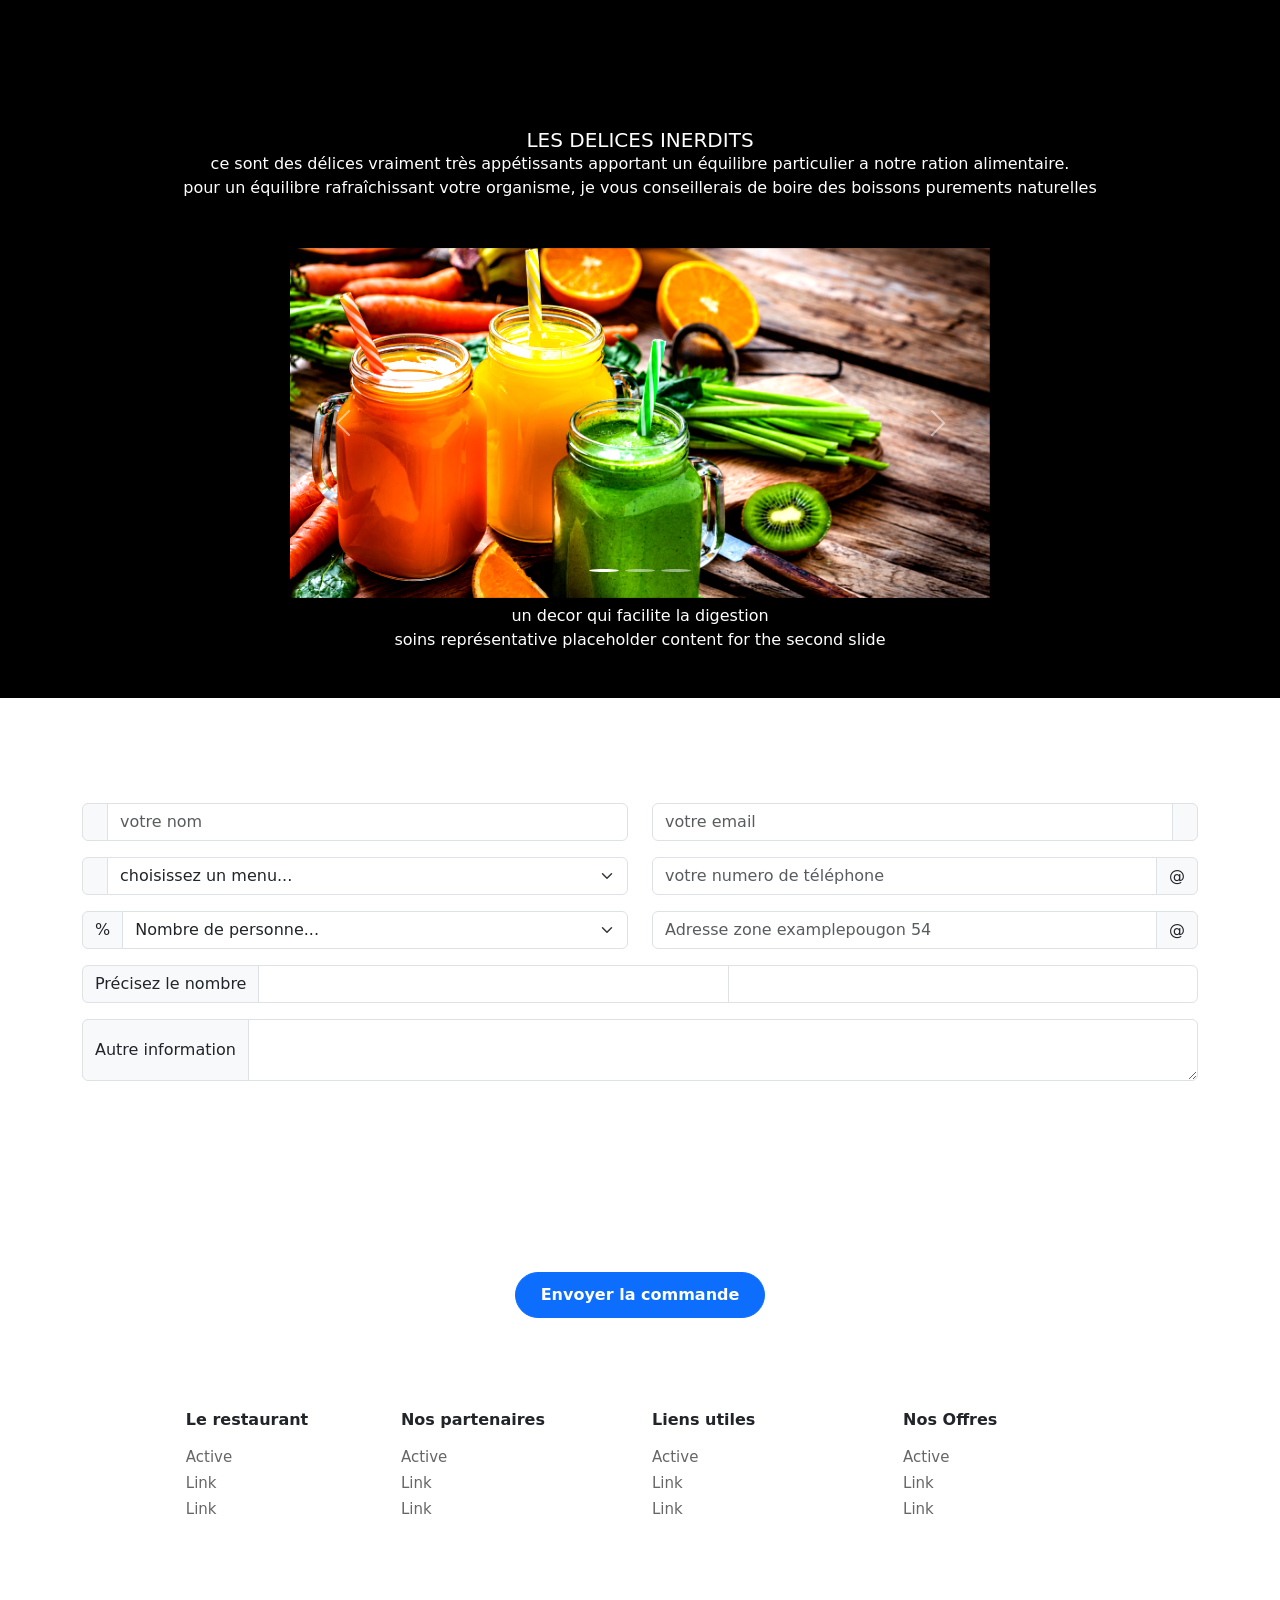
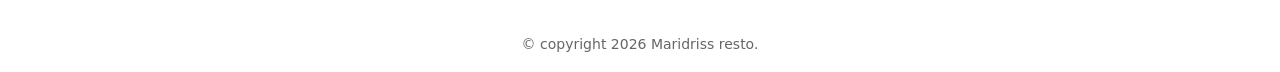
==== commit 0d43be0b: "Mise à jour du site Maridriss Resto" ====
--- a/index.html
+++ b/index.html
@@ -14,7 +14,7 @@
  <body>
   <header>
    <nav class="cc-navbar navbar navbar-expand-lg navbar-dark">
-    <div class="container-fluid">
+    <div class="container">
      <a class="navbar-brand d-flex align-items-center mx-4 py-3" href="#">
       <img alt="Logo" class="me-2" height="100" src="assets/image/Maridriss (1).png" width="100"/>
      </a>
@@ -628,7 +628,7 @@
     </div>
    </footer>
    <h4 class="copyright">
-    @ le gout du pané 2026 copyright
+  © copyright 2026 Maridriss resto. 
    </h4>
   </section>
   <script src="assets/js/rest.js">
--- a/assets/css/rest3.css
+++ b/assets/css/rest3.css
@@ -30,13 +30,31 @@
 .nav-link{
     color: white;
 }
-
+/* Toutes les cartes ont la même hauteur */
+.card{
+    height: 100%;
+}
+
+/* Toutes les images ont exactement la même taille */
+.card img,
+.card-img,
+.card-img-top{
+    width: 100%;
+    height: 250px;      /* même hauteur pour toutes */
+    object-fit: cover;
+    object-position: center;
+    display: block;
+}
+
+/* Les cartes gardent la même hauteur */
+.card-body{
+    min-height: 110px;
+}
 .card-img-top{
     aspect-ratio: 4/3;
     height: auto;
 }
 .nav-link:hover{
-  border-bottom: 1px solid  var(--bs-teal) ;  
   width: 100%;
   color:var(--bs-teal)  ;
 }
@@ -146,7 +164,7 @@
 }
 
 .bammen{
-    min-height: 800px;
+    min-height: auto;
     background: black;
     position: relative;
     background-size: cover;
@@ -165,7 +183,18 @@
     margin: auto;
     object-fit: cover;
 }
-
+.cc-navbar .container{
+    display:flex;
+    align-items:center;
+    justify-content:space-between;
+}
+.navbar-brand{
+    margin:0;
+    padding:0;
+}
+.navbar-nav{
+    align-items:center;
+}
 .oner-one{
     position: relative;
     margin-top: 100px;
@@ -401,9 +430,6 @@
     background:white;
     color:black;
 }
-/* ========================= */
-/*         THÈME SOMBRE      */
-/* ========================= */
 
 body.dark-mode{
     background-color: #121212;
@@ -475,7 +501,9 @@
     color: var(--bs-teal);
     background: transparent;
 }
-
+.section{
+    min-height: auto;
+}
 /* Effet au survol */
 .btn-oder:hover,
 .btn-theme:hover,
@@ -486,4 +514,28 @@
 .div{
     max-width: 1200px;
     margin: 0 auto;
+}
+/* Tous les boutons des menus ont la même forme */
+.nav-tabs .nav-link :hover{
+    border-radius: 50px ;
+    border: white;
+    color: white;
+    background: transparent;
+    transition: all .4s ease;
+}
+
+/* Bouton actif */
+.nav-tabs .nav-link.active:hover{
+    background-color: var(--bs-teal) ;
+    color: white;
+    border-color: var(--bs-teal);
+    border-radius: 50px;
+}
+
+/* Au survol */
+.nav-tabs .nav-link:hover{
+    background-color:white;
+    color:white;
+    border-color: white;
+    border-radius: 50px;
 }
